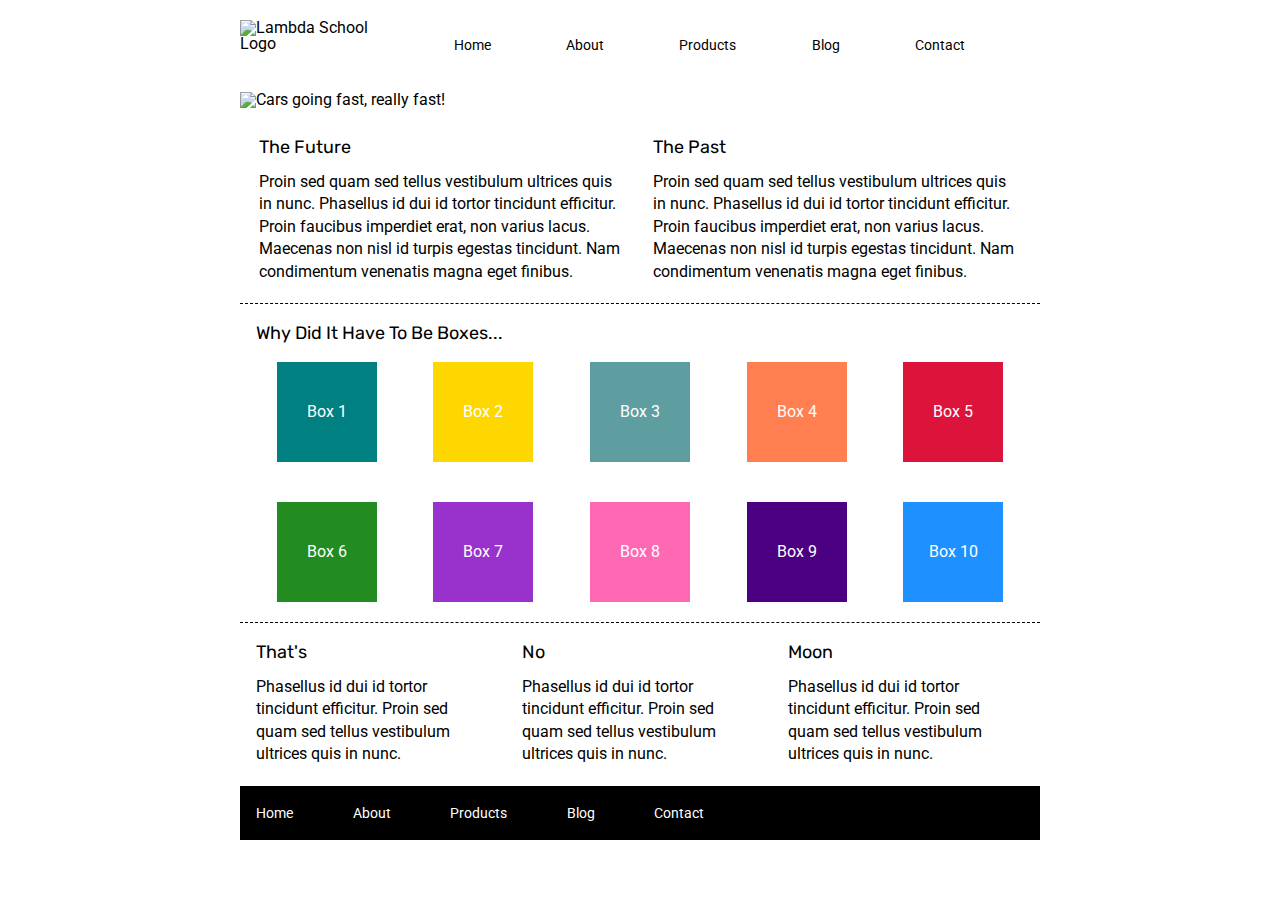
==== index.html @ c7837d02 "Index file update" ====
<!doctype html>

<html lang="en">
<head>
  <meta charset="utf-8">

  <title>Sprint Challenge - Home</title>

  <link href="https://fonts.googleapis.com/css?family=Roboto|Rubik" rel="stylesheet">
  <link rel="stylesheet" href="css/index.css">

</head>

<body>
    <div class="container">
        <header>
            <img src="img/lambda-black.png" alt="Lambda School Logo">
            <nav>
                <a href="index.html">Home</a>
                <a href="about.html">About</a>
                <a href="">Products</a>
                <a href="">Blog</a>
                <a href="">Contact</a>
            </nav>
        </header>
        
        <img src="img/jumbo.jpg" alt="Cars going fast, really fast!" class="jumbo" />

        <section class="top-content">
            <div class="text-container">
                <h2>The Future</h2>
                <p>Proin sed quam sed tellus vestibulum ultrices quis in nunc. Phasellus id dui id tortor tincidunt efficitur. Proin faucibus imperdiet erat, non varius lacus. Maecenas non nisl id turpis egestas tincidunt. Nam condimentum venenatis magna eget finibus.</p>
            </div>
            <div class="text-container">
                <h2>The Past</h2>
                <p>Proin sed quam sed tellus vestibulum ultrices quis in nunc. Phasellus id dui id tortor tincidunt efficitur. Proin faucibus imperdiet erat, non varius lacus. Maecenas non nisl id turpis egestas tincidunt. Nam condimentum venenatis magna eget finibus.</p>
            </div>
        </section>
        
        <section class="middle-content">
        
            <h2>Why Did It Have To Be Boxes...</h2>
            
            <div class="boxes">
                <div class="box box1">Box 1</div>
                <div class="box box2">Box 2</div>
                <div class="box box3">Box 3</div>
                <div class="box box4">Box 4</div>
                <div class="box box5">Box 5</div>
                <div class="box box6">Box 6</div>
                <div class="box box7">Box 7</div>
                <div class="box box8">Box 8</div>
                <div class="box box9">Box 9</div>
                <div class="box box10">Box 10</div>
            </div>
        
        </section>

        <section class="bottom-content">

            <div class="text-container">
                <h2>That's</h2>
                <p>Phasellus id dui id tortor tincidunt efficitur. Proin sed quam sed tellus vestibulum ultrices quis in nunc.</p>
            </div>
            <div class="text-container">
                <h2>No</h2>
                <p>Phasellus id dui id tortor tincidunt efficitur. Proin sed quam sed tellus vestibulum ultrices quis in nunc.</p>
            </div>
            <div class="text-container">
                <h2>Moon</h2>
                <p>Phasellus id dui id tortor tincidunt efficitur. Proin sed quam sed tellus vestibulum ultrices quis in nunc.</p>
            </div>

        </section>
        
        <footer>
            <nav>
                <a href="#">Home</a>
                <a href="#">About</a>
                <a href="#">Products</a>
                <a href="#">Blog</a>
                <a href="#">Contact</a>
            </nav>
        </footer>
    </div><!-- container -->        
</body>
</html>
---- css/index.css ----
/* http://meyerweb.com/eric/tools/css/reset/ 
   v2.0 | 20110126
   License: none (public domain)
*/

html, body, div, span, applet, object, iframe,
h1, h2, h3, h4, h5, h6, p, blockquote, pre,
a, abbr, acronym, address, big, cite, code,
del, dfn, em, img, ins, kbd, q, s, samp,
small, strike, strong, sub, sup, tt, var,
b, u, i, center,
dl, dt, dd, ol, ul, li,
fieldset, form, label, legend,
table, caption, tbody, tfoot, thead, tr, th, td,
article, aside, canvas, details, embed, 
figure, figcaption, footer, header, hgroup, 
menu, nav, output, ruby, section, summary,
time, mark, audio, video {
	margin: 0;
	padding: 0;
	border: 0;
	font-size: 100%;
	font: inherit;
	vertical-align: baseline;
}
/* HTML5 display-role reset for older browsers */
article, aside, details, figcaption, figure, 
footer, header, hgroup, menu, nav, section {
	display: block;
}
body {
	line-height: 1;
}
ol, ul {
	list-style: none;
}
blockquote, q {
	quotes: none;
}
blockquote:before, blockquote:after,
q:before, q:after {
	content: '';
	content: none;
}
table {
	border-collapse: collapse;
	border-spacing: 0;
}

* {
    box-sizing: border-box;
}

html, body {
    height: 100%;
    font-family: 'Roboto', sans-serif;
}

h1, h2, h3, h4, h5 {
    font-size: 18px;
    margin-bottom: 15px;
    font-family: 'Rubik', sans-serif;
}

p {
    line-height: 1.4;
}

.container {
    width: 800px;
    margin: 0 auto;
}

header {
    width: 100%;
    margin: 20px 0;
    display: flex;
    justify-content: space-between;
    align-items: flex-end;
}

header nav {
    width: 100%;
    display: flex;
    justify-content: space-evenly;
    align-items: flex-end;
}

header nav a {
    text-decoration: none;
    color: black;
    font-size: 14px;
}

img.jumbo {
    margin: 20px 0 30px;
}

.top-content {
    display: flex;
    flex-wrap: wrap;
    justify-content: space-evenly;
    margin-bottom: 20px;
    border-bottom: 1px dashed black;
}

.top-content .text-container {
    width: 48%;
    padding: 0 1%;
    padding-bottom: 20px;  
}

.middle-content {
    margin-bottom: 20px;
    border-bottom: 1px dashed black;
}

.middle-content h2 {
    padding: 0 2%;
    margin-bottom: 0;
}

.middle-content .boxes {
    display: flex;
    flex-wrap: wrap;
    justify-content: space-evenly;
}

.middle-content .boxes .box {
    width: 12.5%;
    height: 100px;
    background: black;
    margin: 20px 2.5%;
    color: white;
    display: flex;
    align-items: center;
    justify-content: center;
}

.middle-content .boxes .box1{background-color: teal;}
.middle-content .boxes .box2{background-color: gold;}
.middle-content .boxes .box3{background-color: cadetblue;}
.middle-content .boxes .box4{background-color: coral;}
.middle-content .boxes .box5{background-color: crimson;}
.middle-content .boxes .box6{background-color: forestgreen;}
.middle-content .boxes .box7{background-color: darkorchid;}
.middle-content .boxes .box8{background-color: hotpink;}
.middle-content .boxes .box9{background-color: indigo;}
.middle-content .boxes .box10{background-color: dodgerblue;}

.bottom-content {
    display: flex;
    margin: 0 2% 20px;
    justify-content: space-around;
}

.bottom-content .text-container {
    padding-right: 4%;
}

.bottom-content .text-container:last-child {
    padding-right: 0;
}

footer {
    width: 100%;
    background: black;
}

footer nav {
    width: 60%;
    display: flex;
    justify-content: space-between;
    align-items: center;
    padding: 20px 2%;
    font-size: 14px;
}

footer nav a {
    color: white;
    text-decoration: none;
}
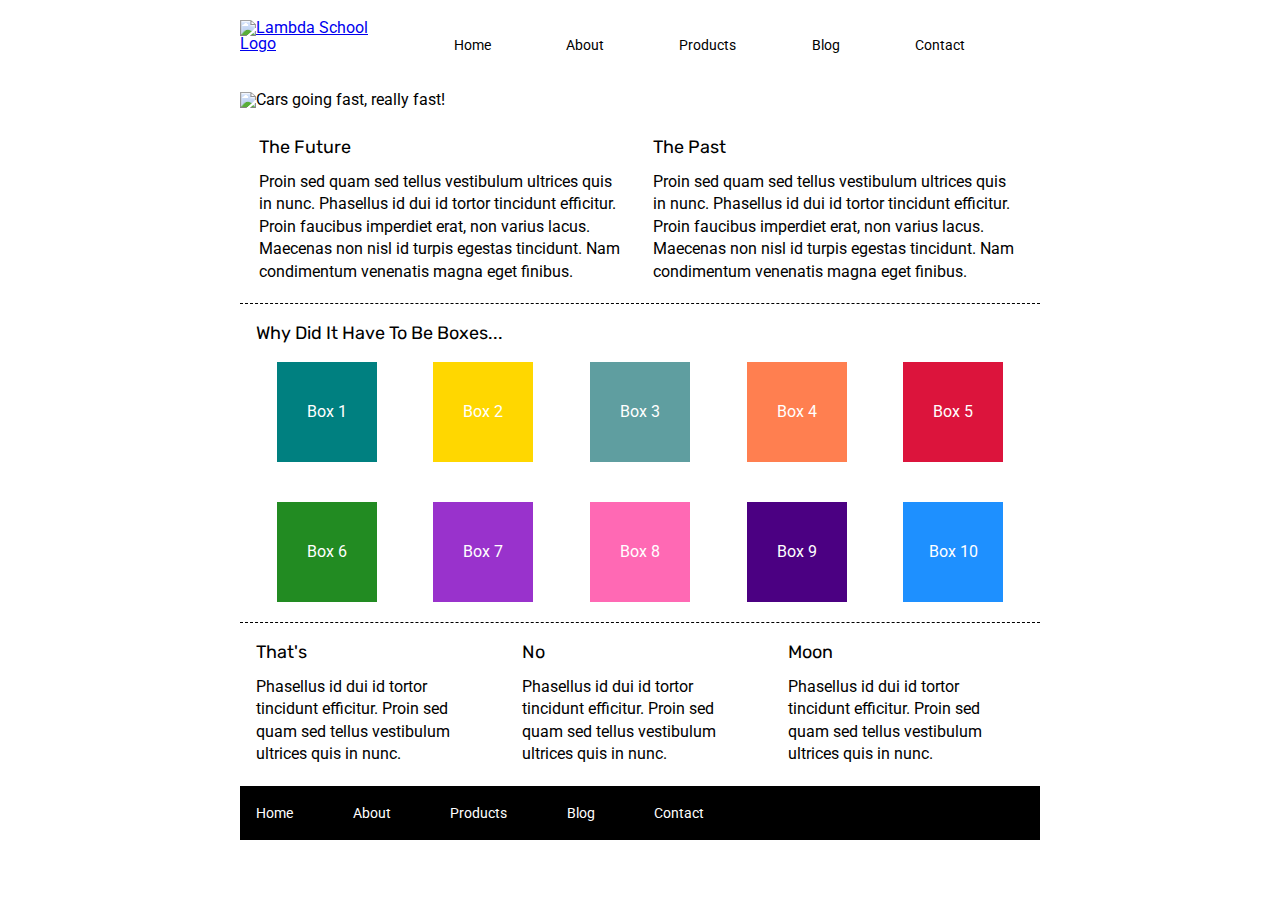
==== commit fa03fc21: "Finished Stretches" ====
--- a/index.html
+++ b/index.html
@@ -3,24 +3,24 @@
 <html lang="en">
 <head>
   <meta charset="utf-8">
-
-  <title>Sprint Challenge - Home</title>
+  <meta content="width=device-width, initial-scale=1" name="viewport" />
+  <title>Home - Sprint Challenge</title>
 
   <link href="https://fonts.googleapis.com/css?family=Roboto|Rubik" rel="stylesheet">
   <link rel="stylesheet" href="css/index.css">
-
+  <link rel="stylesheet" href="css/index.responsive.css" />
 </head>
 
 <body>
     <div class="container">
         <header>
-            <img src="img/lambda-black.png" alt="Lambda School Logo">
+            <a href="index.html"><img src="img/lambda-black.png" alt="Lambda School Logo"></a>
             <nav>
                 <a href="index.html">Home</a>
                 <a href="about.html">About</a>
                 <a href="">Products</a>
-                <a href="">Blog</a>
-                <a href="">Contact</a>
+                <a href="blog.html">Blog</a>
+                <a href="contact.html">Contact</a>
             </nav>
         </header>
         
@@ -75,11 +75,11 @@
         
         <footer>
             <nav>
-                <a href="#">Home</a>
-                <a href="#">About</a>
+                <a href="index.html">Home</a>
+                <a href="about.html">About</a>
                 <a href="#">Products</a>
-                <a href="#">Blog</a>
-                <a href="#">Contact</a>
+                <a href="blog.html">Blog</a>
+                <a href="contact.html">Contact</a>
             </nav>
         </footer>
     </div><!-- container -->        
--- a/css/index.css
+++ b/css/index.css
@@ -84,12 +84,18 @@
     display: flex;
     justify-content: space-evenly;
     align-items: flex-end;
+    transition: all .5s;
 }
 
 header nav a {
     text-decoration: none;
     color: black;
     font-size: 14px;
+}
+
+header nav a:hover {
+    transform: scale(1.25);
+	transition: all .5s;
 }
 
 img.jumbo {
@@ -135,6 +141,14 @@
     display: flex;
     align-items: center;
     justify-content: center;
+}
+
+.middle-content .boxes .box:hover {
+    transform: scale(1.25);
+    transition: all .5s;
+    -webkit-box-shadow: 10px 10px 5px 0px rgba(0,0,0,0.75);
+    -moz-box-shadow: 10px 10px 5px 0px rgba(0,0,0,0.75);
+    box-shadow: 10px 10px 5px 0px rgba(0,0,0,0.75);
 }
 
 .middle-content .boxes .box1{background-color: teal;}
@@ -179,4 +193,162 @@
 footer nav a {
     color: white;
     text-decoration: none;
+}
+
+/* About Page */
+
+.about-page .about-info {
+    border-bottom: 2px dotted black;
+    padding-bottom: 20px;
+}
+
+.about-page section.about-boxes {
+    display: flex;
+    justify-content: space-between;
+    flex-flow: wrap;
+}
+
+.about-page section div{
+    width: 48%;
+    margin: 20px 0;
+    border-bottom: 2px dotted black;
+}
+
+img:hover {
+    transition: all .25s;
+    -webkit-box-shadow: 4px 4px 5px 0px rgba(0,0,0,0.75);
+    -moz-box-shadow: 4px 4px 5px 0px rgba(0,0,0,0.75);
+    box-shadow: 4px 4px 5px 0px rgba(0,0,0,0.75);
+}
+
+.about-page section div a.button {
+    display: inline-block;
+    text-decoration: none;
+    margin: 20px 0;
+    padding: 05px 15px;
+    border: 1px solid black;
+    border-radius: 4px;
+    color: black;
+}
+
+.about-page section div a.button:hover{
+    transition: all .5s;
+    -webkit-box-shadow: 2px 2px 5px 0px rgba(0,0,0,0.75);
+    -moz-box-shadow: 2px 2px 5px 0px rgba(0,0,0,0.75);
+    box-shadow: 2px 2px 5px 0px rgba(0,0,0,0.75);
+}
+
+section.learn-more {
+    margin: 30px 0;
+}
+
+section.learn-more p{
+    font-size: 14px;
+}
+
+section.contact-form {
+    margin-top: 30px;
+    border-top: 2px dotted black;
+    border-bottom: 2px dotted black;
+    padding: 20px 0;
+    display: flex;
+    justify-content: center;
+}
+
+section.contact-form form {    
+    display: flex;
+    flex-wrap: wrap;
+    justify-content: center;
+}
+
+.contact-form form div{
+    display: flex;
+    justify-content: space-between;
+    align-items: flex-start;
+    padding: 10px 0;
+    width: 65%;
+}
+
+.contact-form form div input, .contact-form form div textarea{
+    width: 58%;
+}
+
+.contact-form form div label{
+    width: 40%;
+    text-align: right;
+}
+
+.contact-form form div button {
+    font-size: 16px;
+    padding: 10px 20px;
+    border-radius: 8px;
+}
+
+/* Blog Page */
+
+section.section-head {
+    margin: 30px 0 0;
+    border-top: 2px dotted black; 
+    border-bottom: 1px solid gray; 
+    padding: 20px 0 0;
+}
+
+section.section-more {
+    display: flex;
+    justify-content: space-between;
+    align-items: flex-start;
+    align-content: flex-start;
+    padding: 20px 0;
+    border-bottom: 2px dotted black;
+    width: 100%;
+}
+
+section.section-more .section-column {
+    display: flex;
+    flex-direction: column;
+    align-self: flex-start;
+    align-content: flex-start;
+    width: 76%;
+}
+
+.article-fluff{
+    display: flex;
+    justify-content: space-between;
+    width: 100%;
+}
+
+.article-fluff img {
+    width: 35%;
+}
+.article-fluff p {
+    width: 60%;
+}
+
+a.read-more {
+    display: inline-block;
+    text-decoration: none;
+    margin: 20px 0;
+    padding: 05px 15px;
+    border: 1px solid black;
+    border-radius: 4px;
+    color: white;
+    background-color: blue;
+}
+
+section.section-more .section-column div:nth-child(1) {
+    margin: 10px 0;
+    padding: 10px 0;
+    border-bottom: 1px solid gray; 
+}
+
+section.section-more .section-article {
+    width: 22%;
+    padding: 0 20px;
+    border-left: 1px solid gray;
+    align-self: stretch;
+}
+
+section.section-more .section-article img {
+    width: 100%;
+    margin: 10px 0 20px;
 }--- a/css/index.responsive.css
+++ b/css/index.responsive.css
@@ -0,0 +1,43 @@
+@media only screen and (max-width: 600px) {
+	.container{
+		width: 90vw;
+		margin: 0 auto;
+	}
+	
+	.jumbo {
+		width: 100%;
+	}
+
+	.middle-content .boxes .box {
+		width: 45%;
+	}
+
+	.bottom-content {
+		flex-wrap: wrap;
+	}
+
+	.bottom-content .text-container{
+		margin: 10px 0;
+		padding: 10px 5px;
+	}
+
+	.bottom-content .text-container:nth-child(even){
+		background-color: lightgray;
+	}
+
+	.about-page section div img {
+		width: 100%;
+	}
+
+	footer nav {
+		width: 100%;
+	}
+
+	.about-page section div {
+		width: 95%;
+	}
+
+	.about-page section div img{
+		margin-bottom: 10px;
+	}
+}